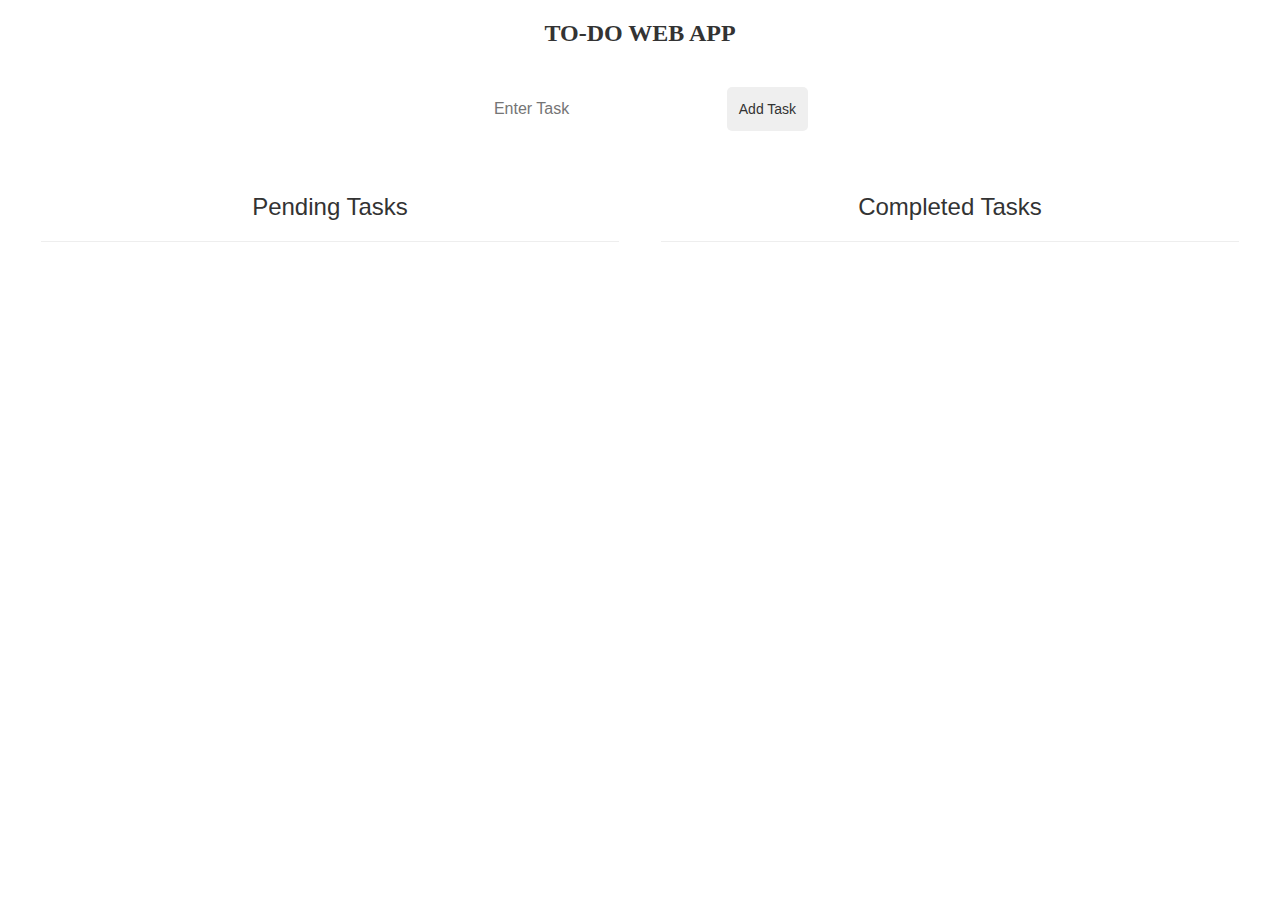
==== index.html @ a096c544 "Update index.html" ====
<!DOCTYPE html>
<html lang="en">
<head>
    <meta charset="UTF-8">
    <meta name="viewport" content="width=device-width, initial-scale=1.0">
    <title>To-Do-List</title>
    <link rel="stylesheet" type="text/css" href="style.css">
    <link rel="stylesheet" href="https://maxcdn.bootstrapcdn.com/bootstrap/3.4.1/css/bootstrap.min.css">
</head>
<body>

    

    <header>
        <h3><b>TO-DO WEB APP</b></h3>
    </header>
  
    <main>
        <center>
            <div class="task-inp">
                <input type="text" id="task-inp" placeholder="Enter Task">
                <button id="add_task_btn">Add Task</button>
            </div>
        </center>
      
        <div class="row" style="margin: 10px 5px;">
            <div class="list col-md-6" style="padding-right: 0px;">
                <center>
                    <h3>Pending Tasks</h3>
                    <hr>
                    <ul id="pending_tasks"></ul>
                </center>
            </div>
            <div class="list col-md-6" style="padding-left: 0px;">
                <center>
                    <h3>Completed Tasks</h3>
                    <hr>
                    <ul id="completed_tasks"></ul>
                </center>
            </div>
        </div>
    
    </main>
  <script src="script.js"></script>

</body>
</html>
---- style.css ----
body {
    
    margin: 0px;
}

header{
    font-family:Georgia, 'Times New Roman', Times, serif;
    font-weight:100px;
    background-color: white;
    text-align: center;
}

main{
    background-image: url(bg-3.jpg);
    min-height: 552px;
    height: fit-content;
    background-repeat: no-repeat;
    background-size: cover;
}

.task-inp {
    margin-bottom: 10px;
    padding-top: 20px;
}

.task-inp input,button{
    padding: 10px;
    font-size: medium;
    margin: 10px;
    border-color: transparent;
    border-radius: 5px;
}

.list center{
    box-sizing: border-box;
    border: 1px solid white;
    background-color: white;
    margin: 10px;
    padding: 10px;
}

ul {
    list-style-type: none;
    padding: 0;
}

li {
    margin-bottom: 5px;
    display: flex;
    align-items: center;
    justify-content: space-between;
    background-color: #f1f1f1;
    padding: 8px;
    border-radius: 4px;
}

li span{
    font-size: 20px;
}

.complete_btn{
    background: linear-gradient(to bottom, #99ff99 0%, #00ff00 100%);
}

.delete_btn{
    background: linear-gradient(to bottom, #ff9999 0%, #ff0000 100%);
}

.task-actions {
    display: flex;
    gap: 5px;
}
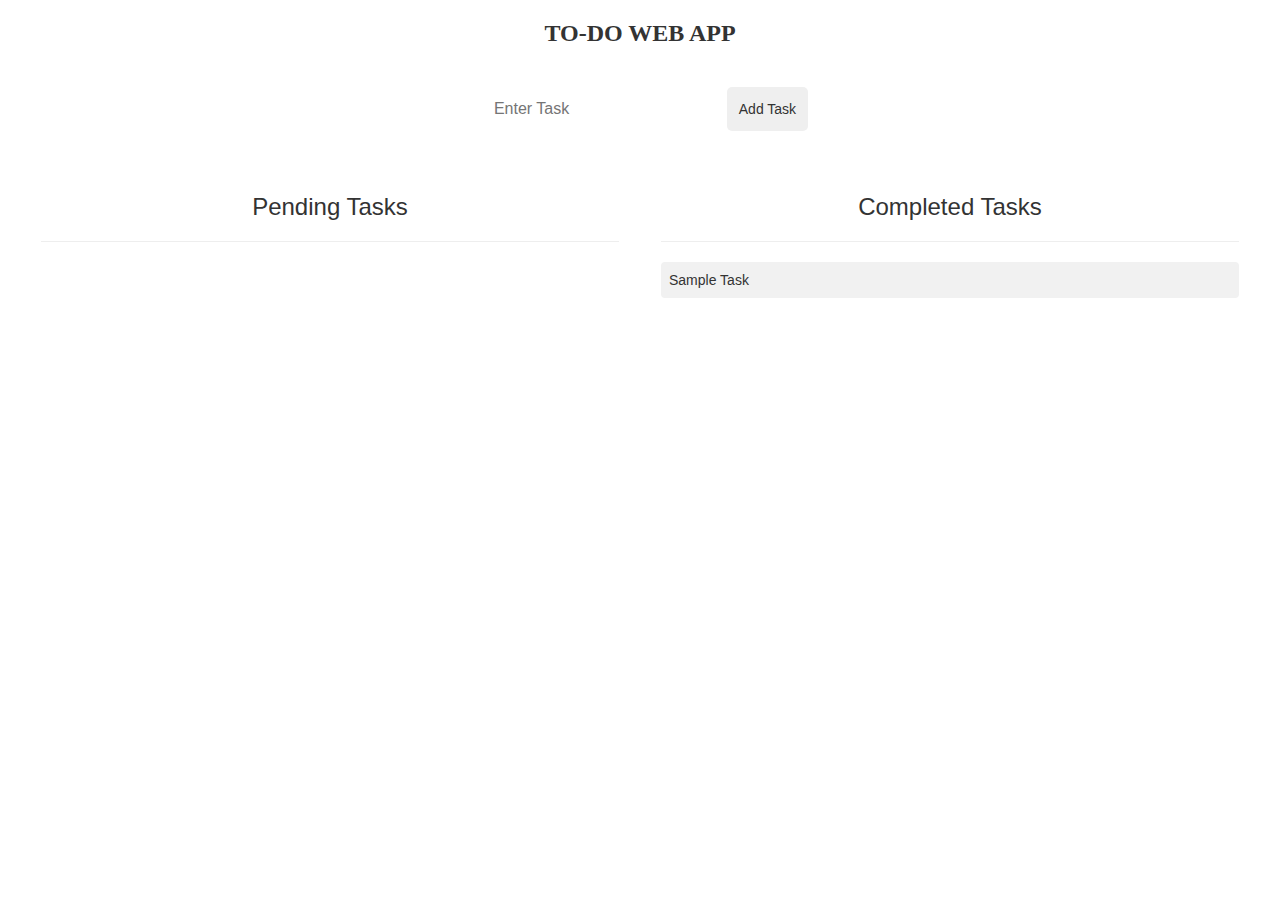
==== commit dd1c9ab1: "Update index.html" ====
--- a/index.html
+++ b/index.html
@@ -35,7 +35,9 @@
                 <center>
                     <h3>Completed Tasks</h3>
                     <hr>
-                    <ul id="completed_tasks"></ul>
+                    <ul id="completed_tasks">
+                        <li>Sample Task</li>
+                    </ul>
                 </center>
             </div>
         </div>
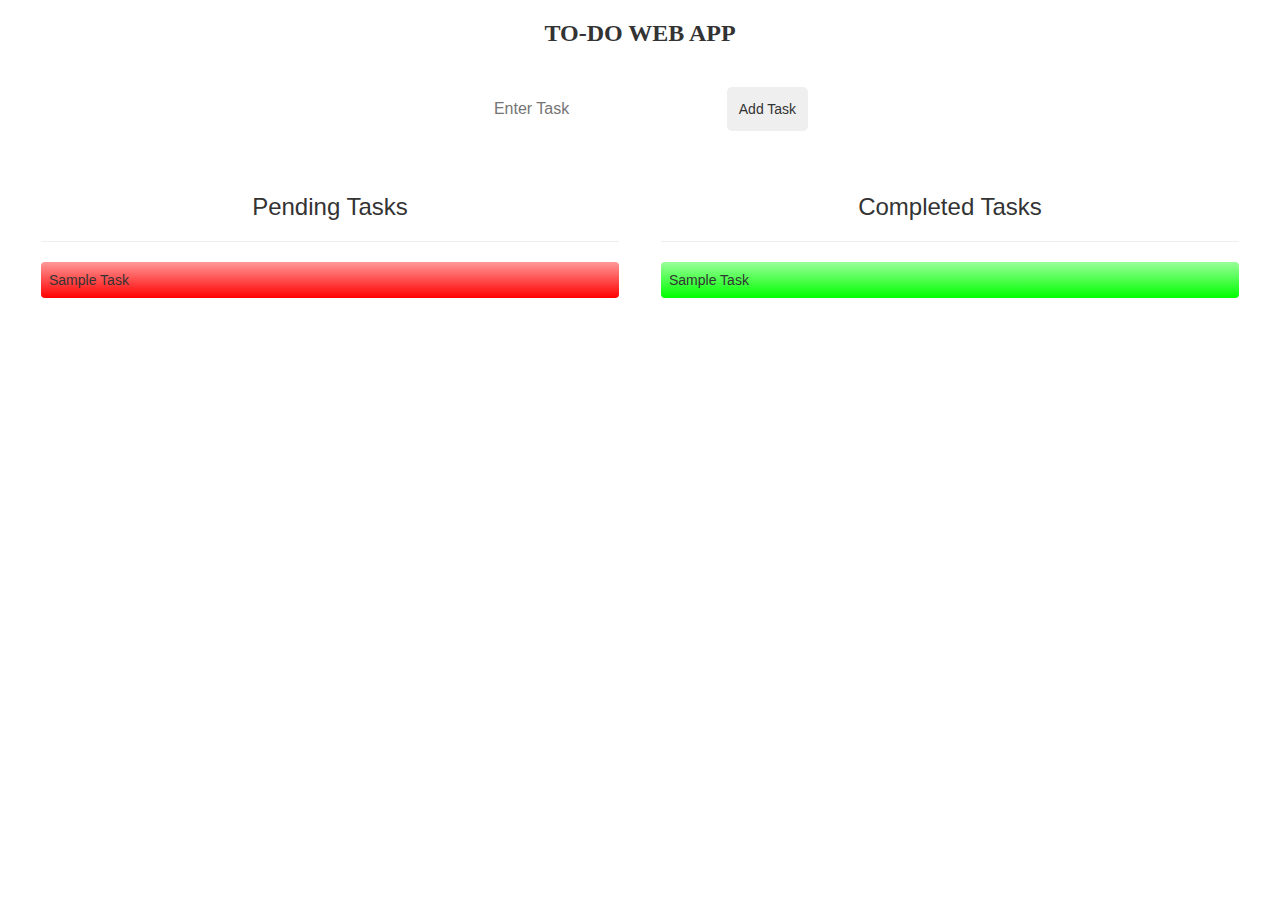
==== commit ba5ad74b: "Update index.html" ====
--- a/index.html
+++ b/index.html
@@ -28,7 +28,9 @@
                 <center>
                     <h3>Pending Tasks</h3>
                     <hr>
-                    <ul id="pending_tasks"></ul>
+                    <ul id="pending_tasks">
+                        <li class="complete_btn delete_btn">Sample Task</li>
+                    </ul>
                 </center>
             </div>
             <div class="list col-md-6" style="padding-left: 0px;">
@@ -36,7 +38,7 @@
                     <h3>Completed Tasks</h3>
                     <hr>
                     <ul id="completed_tasks">
-                        <li>Sample Task</li>
+                        <li class="complete_btn">Sample Task</li>
                     </ul>
                 </center>
             </div>
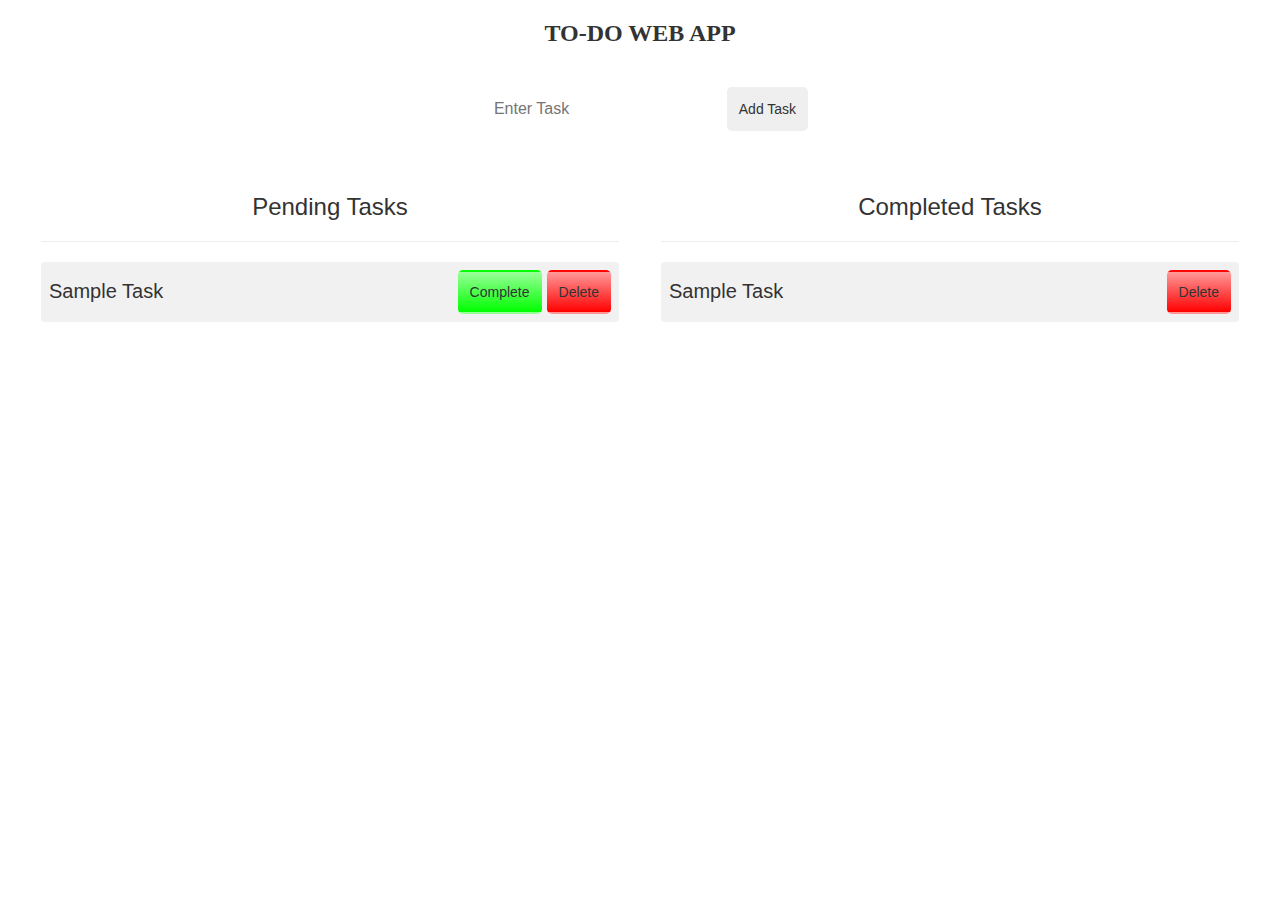
==== commit b75d690e: "Update index.html" ====
--- a/index.html
+++ b/index.html
@@ -29,7 +29,13 @@
                     <h3>Pending Tasks</h3>
                     <hr>
                     <ul id="pending_tasks">
-                        <li class="complete_btn delete_btn">Sample Task</li>
+                        <li>
+                            <span>Sample Task</span>
+                            <div class="task-actions">
+                                <button class="complete_btn">Complete</button>
+                                <button class="delete_btn">Delete</button>
+                            </div>
+                        </li>
                     </ul>
                 </center>
             </div>
@@ -38,7 +44,12 @@
                     <h3>Completed Tasks</h3>
                     <hr>
                     <ul id="completed_tasks">
-                        <li class="complete_btn">Sample Task</li>
+                        <li>
+                            <span>Sample Task</span>
+                            <div class="task-actions">
+                                <button class="delete_btn">Delete</button>
+                            </div>
+                        </li>
                     </ul>
                 </center>
             </div>
